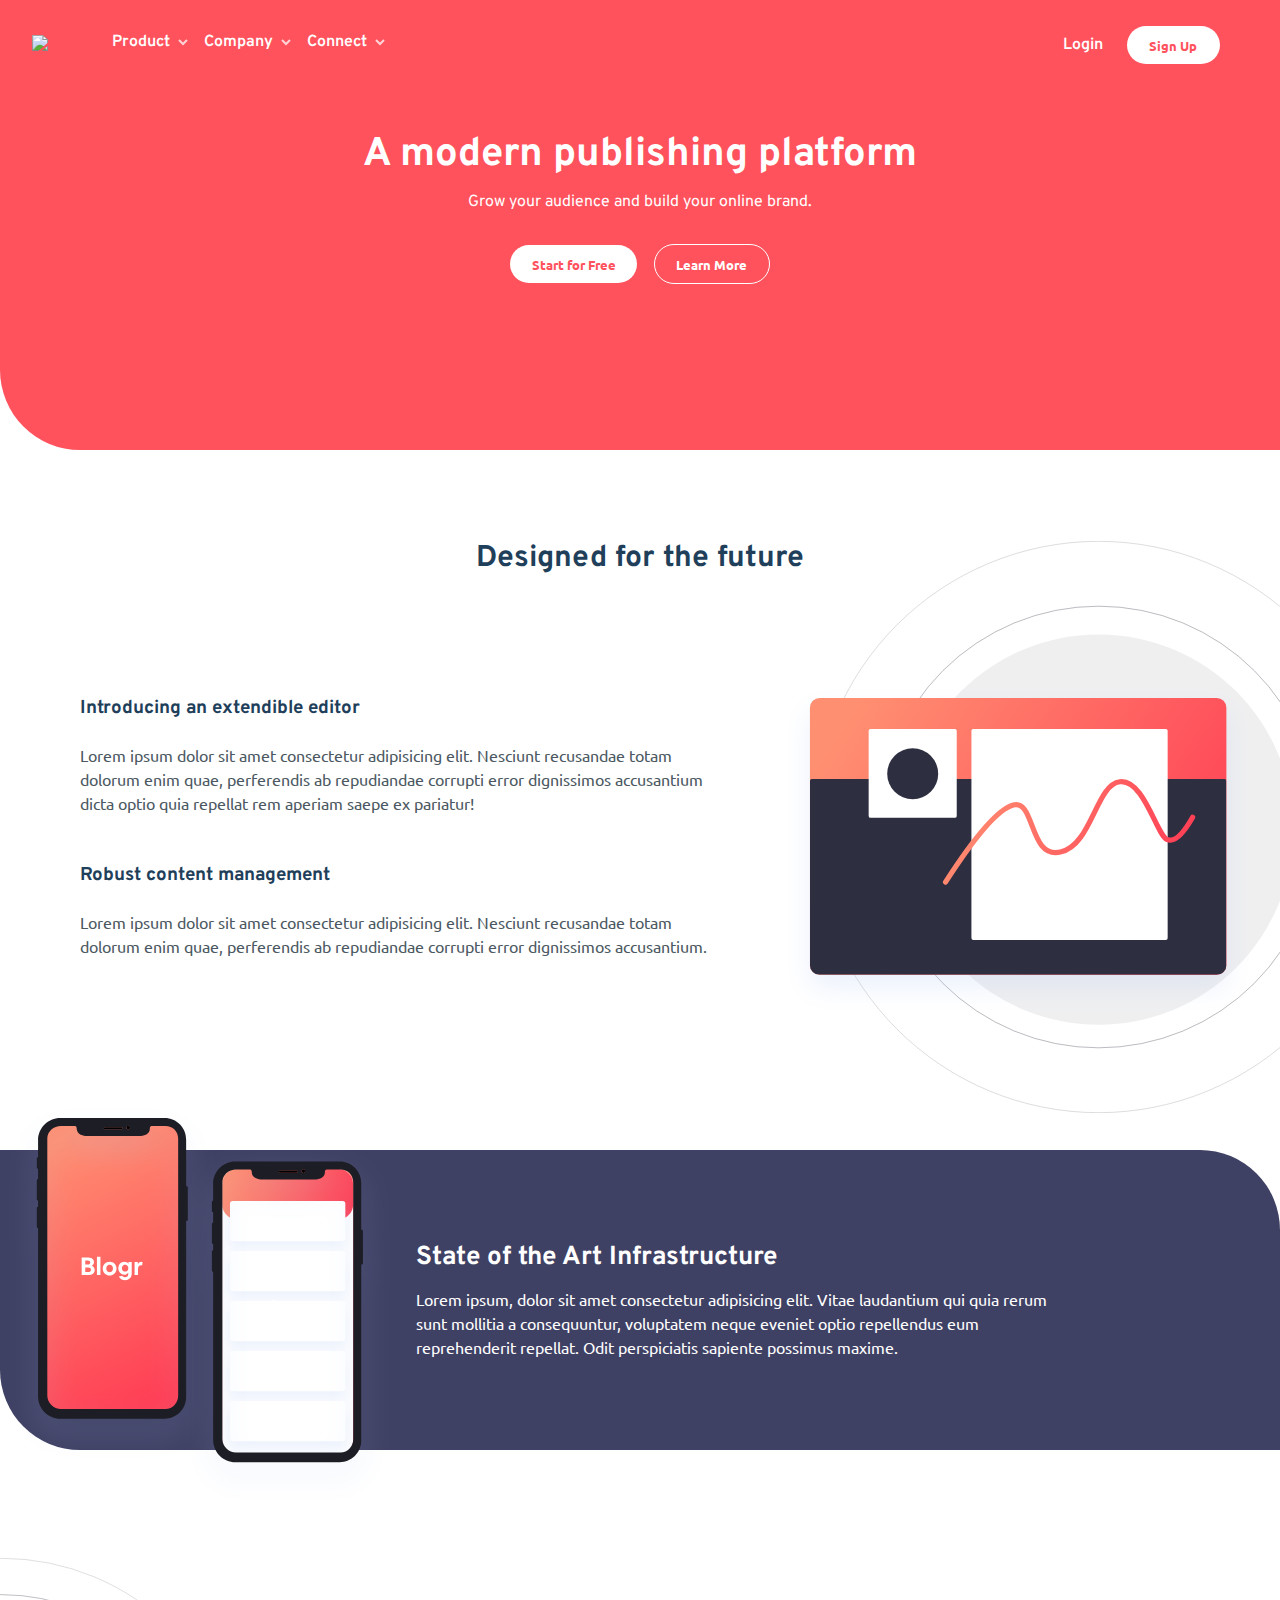
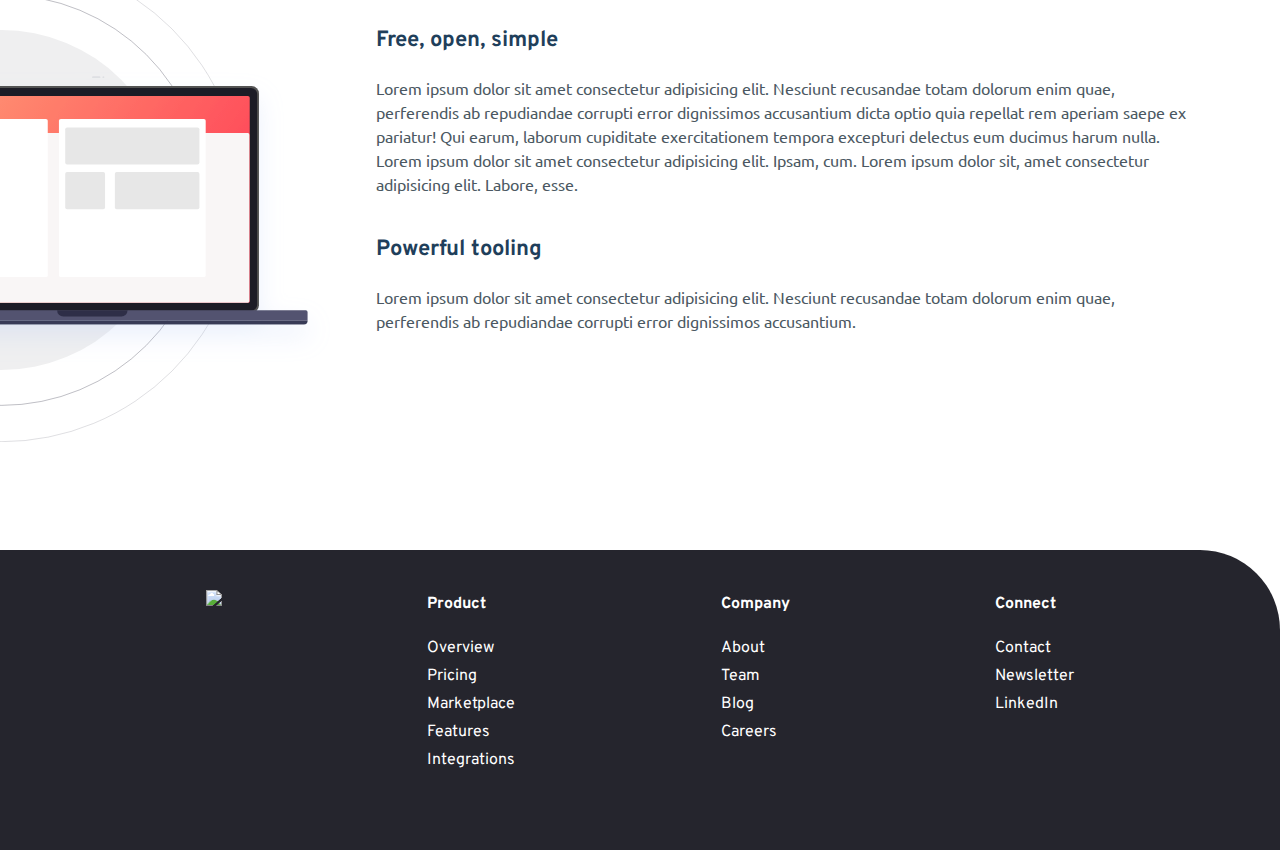
==== project-one.html @ 2218277d "Add files via upload" ====
<!DOCTYPE html>
<html lang="en">
<head>
    <meta charset="UTF-8">
    <meta http-equiv="X-UA-Compatible" content="IE=edge">
    <meta name="viewport" content="width=device-width, initial-scale=1.0">
    <title>Developing | Blogr Landing Page</title>
    <link rel="icon" type="image/x-icon" href="favicon.ico">
    <link rel="preconnect" href="https://fonts.googleapis.com">
    <link rel="preconnect" href="https://fonts.gstatic.com" crossorigin>
    <link href="https://fonts.googleapis.com/css2?family=Overpass:wght@300;600&family=Ubuntu:wght@400;500;700&display=swap" rel="stylesheet">
    <link rel="stylesheet" href="project-one.css">
</head>
<body>
    <header>
        <div class="header">
            <div class="logo">
                <img src="logo.svg" class="logo__img">
            </div>
            <div class="mobile-menu">
                <img src="icon-hamburger.svg" class="burger-menu">
            </div>
            <div class="nav">
                <ul class="nav__links">
                    <li class="nav__link"><a href="#">Product</a><span><img src="icon-arrow-light.svg" class="arrow-light"></span><span><img src="icon-arrow-dark.svg" class="arrow-dark"></span>
                        <div class="sub-menu">
                            <ul class="sub-menu__links">
                                <li class="sub-menu__link"><a href="#">Overview</a></li>
                                <li class="sub-menu__link"><a href="#">Pricing</a></li>
                                <li class="sub-menu__link"><a href="#">Marketplace</a></li>
                                <li class="sub-menu__link"><a href="#">Features</a></li>
                                <li class="sub-menu__link"><a href="#">Integrations</a></li>
                            </ul>
                        </div>
                    </li>
                    <li class="nav__link"><a href="#">Company</a><span><img src="icon-arrow-light.svg" class="arrow-light"></span><span><img src="icon-arrow-dark.svg" class="arrow-dark"></span>
                        <div class="sub-menu">
                            <ul class="sub-menu__links">
                                <li class="sub-menu__link"><a href="#">About</a></li>
                                <li class="sub-menu__link"><a href="#">Team</a></li>
                                <li class="sub-menu__link"><a href="#">Blog</a></li>
                                <li class="sub-menu__link"><a href="#">Careers</a></li>
                            </ul>
                        </div>
                    </li>
                    <li class="nav__link"><a href="#">Connect</a><span><img src="icon-arrow-light.svg" class="arrow-light"></span><span><img src="icon-arrow-dark.svg" class="arrow-dark"></span>
                        <div class="sub-menu">
                            <ul class="sub-menu__links">
                                <li class="sub-menu__link"><a href="#">Contact</a></li>
                                <li class="sub-menu__link"><a href="#">Newsletter</a></li>
                                <li class="sub-menu__link"><a href="#">LinkedIn</a></li>
                            </ul>
                        </div>
                    </li>
                </ul>

                <div class="usuarios">
                    <a class="usuarios__login" href="#">Login</a>
                    <button class="usuarios__signup">Sign Up</button>
                </div>
            </div>
        </div>

        <div class="hero">
            <h1 class="hero__title">A modern publishing platform</h1>
            <p class="hero__subtitle">Grow your audience and build your online brand.</p>
            <div class="hero__btns">
                <button class="hero__btn1">Start for Free</button>
                <button class="hero__btn2">Learn More</button>
            </div>
        </div>
    </header>

    <main>
        <div class="section1">
            <h2 class="section1__title">Designed for the future</h2>
            <div class="section1__flex">
                <div class="section1__texts">
                    <div class="section1__text">
                        <h3 class="text__title">Introducing an extendible editor</h3>
                        <p class="text__paragraph">Lorem ipsum dolor sit amet consectetur adipisicing elit. Nesciunt recusandae totam dolorum enim quae, perferendis ab repudiandae corrupti error dignissimos accusantium dicta optio quia repellat rem aperiam saepe ex pariatur!</p>
                        <h3 class="text__title">Robust content management</h3>
                        <p class="text__paragraph">Lorem ipsum dolor sit amet consectetur adipisicing elit. Nesciunt recusandae totam dolorum enim quae, perferendis ab repudiandae corrupti error dignissimos accusantium.</p>
                    </div>
                </div>
                <img src="illustration-editor-desktop.svg" class="section1__img">
            </div>
        </div>

        <div class="section2">
            <img src="illustration-phones.svg" class="section2__img">
            <div class="section2__text">
                <h3 class="section2__title">State of the Art Infrastructure</h3>
                <p class="section2__paragraph">Lorem ipsum, dolor sit amet consectetur adipisicing elit. Vitae laudantium qui quia rerum sunt mollitia a consequuntur, voluptatem neque eveniet optio repellendus eum reprehenderit repellat. Odit perspiciatis sapiente possimus maxime.</p>
            </div>
        </div>

        <div class="section3">
            <img src="illustration-laptop-desktop.svg" class="section3__img">
            <div class="section3__texts">
                <div class="section3__text">
                    <h3 class="text__title">Free, open, simple</h3>
                    <p class="text__paragraph">Lorem ipsum dolor sit amet consectetur adipisicing elit. Nesciunt recusandae totam dolorum enim quae, perferendis ab repudiandae corrupti error dignissimos accusantium dicta optio quia repellat rem aperiam saepe ex pariatur!
                    Qui earum, laborum cupiditate exercitationem tempora excepturi delectus eum ducimus harum nulla. Lorem ipsum dolor sit amet consectetur adipisicing elit. Ipsam, cum. Lorem ipsum dolor sit, amet consectetur adipisicing elit. Labore, esse.</p>
                    <h3 class="text__title">Powerful tooling</h3>
                    <p class="text__paragraph">Lorem ipsum dolor sit amet consectetur adipisicing elit. Nesciunt recusandae totam dolorum enim quae, perferendis ab repudiandae corrupti error dignissimos accusantium.</p>
                </div>
            </div>
        </div>
    </main>

    <footer class="footer">
        <div class="footer-logo">
            <img src="logo.svg" class="footer-logo__img">
        </div>
        <ul class="footer__links">
            <li class="footer__link first-link">Product</li>
            <li class="footer__link">Overview</li>
            <li class="footer__link">Pricing</li>
            <li class="footer__link">Marketplace</li>
            <li class="footer__link">Features</li>
            <li class="footer__link">Integrations</li>

        </ul>
        <ul class="footer__links">
            <li class="footer__link first-link">Company</li>
            <li class="footer__link">About</li>
            <li class="footer__link">Team</li>
            <li class="footer__link">Blog</li>
            <li class="footer__link">Careers</li>
        </ul>
        <ul class="footer__links">
            <li class="footer__link first-link">Connect</li>
            <li class="footer__link">Contact</li>
            <li class="footer__link">Newsletter</li>
            <li class="footer__link">LinkedIn</li>
        </ul>
    </footer>

    <script src="project1.js"></script>
</body>
</html>
---- project-one.css ----
*,
*::before,
*::after {
  padding: 0;
  margin: 0;
  -webkit-box-sizing: border-box;
          box-sizing: border-box;
}

header {
  width: 100%;
  height: 450px;
  background-image: url(/imgs/project-one/bg-pattern-intro-desktop.svg);
  background-size: cover;
  background-position: left;
  background-repeat: no-repeat;
  background-color: #ff525d;
  border-radius: 0px 0px 0px 80px;
}

header .header {
  width: 100%;
  height: 90px;
  display: -webkit-box;
  display: -ms-flexbox;
  display: flex;
  -webkit-box-align: center;
      -ms-flex-align: center;
          align-items: center;
  -webkit-box-pack: justify;
      -ms-flex-pack: justify;
          justify-content: space-between;
}

header .header .logo {
  margin-left: 2em;
}

header .header .logo .logo__img {
  width: 80px;
  cursor: pointer;
}

header .header .mobile-menu {
  display: none;
}

header .header .nav {
  width: 100%;
  height: inherit;
  display: -webkit-box;
  display: -ms-flexbox;
  display: flex;
  -webkit-box-align: center;
      -ms-flex-align: center;
          align-items: center;
  -webkit-box-pack: justify;
      -ms-flex-pack: justify;
          justify-content: space-between;
}

header .header .nav .close-menu {
  display: none;
}

header .header .nav .nav__links {
  width: 100%;
  height: inherit;
  display: -webkit-box;
  display: -ms-flexbox;
  display: flex;
  margin-left: 3em;
  margin-top: 4em;
  list-style: none;
}

header .header .nav .nav__links .nav__link {
  padding-left: 1em;
}

header .header .nav .nav__links .nav__link .sub-menu {
  display: none;
}

header .header .nav .nav__links .nav__link .sub-menu .sub-menu__links {
  position: absolute;
  list-style: none;
  display: -webkit-box;
  display: -ms-flexbox;
  display: flex;
  -webkit-box-orient: vertical;
  -webkit-box-direction: normal;
      -ms-flex-direction: column;
          flex-direction: column;
  height: -webkit-fit-content;
  height: -moz-fit-content;
  height: fit-content;
  background-color: white;
  z-index: 99;
  border-radius: 5px;
  margin-top: 1em;
  padding: 1em 0;
}

header .header .nav .nav__links .nav__link .sub-menu .sub-menu__links .sub-menu__link {
  padding: 0.4em 0;
}

header .header .nav .nav__links .nav__link .sub-menu .sub-menu__links .sub-menu__link a {
  color: #4b5862;
  margin: 1.25em;
}

header .header .nav .nav__links .nav__link .sub-menu .sub-menu__links .sub-menu__link a:hover {
  color: #000;
  text-decoration: none;
}

header .header .nav .nav__links .nav__link:hover .sub-menu {
  display: block;
}

header .header .nav .nav__links .nav__link:hover .arrow-light {
  -webkit-transform: rotate(180deg);
          transform: rotate(180deg);
}

header .header .nav .nav__links .nav__link a {
  text-decoration: none;
  color: white;
  font-family: "Overpass", sans-serif;
  font-weight: 600;
}

header .header .nav .nav__links .nav__link a:hover {
  text-decoration: underline;
}

header .header .nav .nav__links .arrow-light {
  margin-left: 0.5em;
  cursor: pointer;
}

header .header .nav .nav__links .arrow-dark {
  display: none;
}

header .header .nav .usuarios {
  display: -webkit-box;
  display: -ms-flexbox;
  display: flex;
  height: inherit;
  -webkit-box-align: center;
      -ms-flex-align: center;
          align-items: center;
}

header .header .nav .usuarios .usuarios__login {
  text-decoration: none;
  color: white;
  font-family: "Overpass", sans-serif;
  font-weight: 600;
  margin-right: 1.5em;
}

header .header .nav .usuarios .usuarios__signup {
  width: 7em;
  padding: 0.8em 1.6em;
  margin-right: 4.5em;
  border: none;
  background-color: white;
  color: #ff525d;
  font-family: "Ubuntu", sans-serif;
  font-weight: 700;
  border-radius: 20px;
  cursor: pointer;
}

header .header .nav .usuarios .usuarios__signup:hover {
  background-color: #ff7a85;
  color: white;
}

header .hero {
  width: 100%;
  height: 310px;
  display: -webkit-box;
  display: -ms-flexbox;
  display: flex;
  -webkit-box-orient: vertical;
  -webkit-box-direction: normal;
      -ms-flex-direction: column;
          flex-direction: column;
  -webkit-box-align: center;
      -ms-flex-align: center;
          align-items: center;
}

header .hero__title {
  font-family: "Overpass", sans-serif;
  color: white;
  font-size: 2.5em;
  margin-top: 1em;
  z-index: 98;
}

header .hero__subtitle {
  font-family: "Overpass", sans-serif;
  color: white;
  margin-top: 0.75em;
}

header .hero__btns {
  margin-top: 2em;
}

header .hero__btns .hero__btn1 {
  margin-right: 1em;
  width: -webkit-fit-content;
  width: -moz-fit-content;
  width: fit-content;
  padding: 0.8em 1.6em;
  border: none;
  background-color: white;
  color: #ff525d;
  font-family: "Ubuntu", sans-serif;
  font-weight: 700;
  border-radius: 20px;
  cursor: pointer;
}

header .hero__btns .hero__btn1:hover {
  background-color: #ff7a85;
  color: white;
}

header .hero__btns .hero__btn2 {
  width: -webkit-fit-content;
  width: -moz-fit-content;
  width: fit-content;
  padding: 0.8em 1.6em;
  border: 1px solid white;
  background-color: transparent;
  color: white;
  font-family: "Ubuntu", sans-serif;
  font-weight: 700;
  border-radius: 20px;
  cursor: pointer;
}

header .hero__btns .hero__btn2:hover {
  border: 1px solid transparent;
  background-color: white;
  color: #ff525d;
}

main .section1 {
  width: 100%;
  height: 700px;
  overflow-x: hidden;
}

main .section1__title {
  font-family: "Overpass", sans-serif;
  color: #1f3f5b;
  font-size: 30px;
  text-align: center;
  padding-top: 3em;
}

main .section1__flex {
  width: inherit;
  height: 500px;
  display: -webkit-box;
  display: -ms-flexbox;
  display: flex;
  -webkit-box-align: center;
      -ms-flex-align: center;
          align-items: center;
}

main .section1__flex .section1__texts {
  margin-left: 5em;
  margin-top: 3em;
  max-width: 55%;
}

main .section1__flex .section1__texts .section1__text .text__title {
  font-family: "Overpass", sans-serif;
  color: #1f3f5b;
  margin-bottom: 1.25em;
}

main .section1__flex .section1__texts .section1__text .text__paragraph {
  font-family: "Ubuntu", sans-serif;
  color: #4b5862;
  margin-bottom: 3em;
  line-height: 1.5;
  width: 90%;
}

main .section1__flex .section1__img {
  width: 600px;
  margin-right: -15em;
}

main .section2 {
  width: 100%;
  height: 300px;
  background-color: #3f4164;
  background-image: url(/imgs/project-one/bg-pattern-circles.svg);
  background-position: left;
  background-repeat: no-repeat;
  background-size: 450px;
  display: -webkit-box;
  display: -ms-flexbox;
  display: flex;
  -webkit-box-align: center;
      -ms-flex-align: center;
          align-items: center;
  gap: 1em;
  border-radius: 0px 80px 0px 80px;
}

main .section2__img {
  height: 400px;
  width: 400px;
  -o-object-fit: contain;
     object-fit: contain;
  position: relative;
  top: .25em;
}

main .section2__text {
  max-width: 50%;
}

main .section2__text .section2__title {
  font-family: "Overpass", sans-serif;
  color: white;
  font-size: 26px;
  margin-bottom: .5em;
}

main .section2__text .section2__paragraph {
  font-family: "Ubuntu", sans-serif;
  color: white;
  line-height: 1.5;
}

main .section3 {
  width: 100%;
  height: 700px;
  display: -webkit-box;
  display: -ms-flexbox;
  display: flex;
  -webkit-box-align: center;
      -ms-flex-align: center;
          align-items: center;
  gap: 1em;
}

main .section3__img {
  width: 600px;
  -o-object-fit: contain;
     object-fit: contain;
  margin-left: -15em;
}

main .section3__text {
  max-width: 90%;
}

main .section3__text .text__title {
  font-family: "Overpass", sans-serif;
  color: #1f3f5b;
  font-size: 22px;
  margin-bottom: 1em;
}

main .section3__text .text__paragraph {
  font-family: "Ubuntu", sans-serif;
  color: #4b5862;
  line-height: 1.5;
  margin-bottom: 2.5em;
}

.footer {
  width: 100%;
  height: 300px;
  background-color: #25252d;
  border-radius: 0px 80px 0px 0px;
  display: -webkit-box;
  display: -ms-flexbox;
  display: flex;
  -webkit-box-pack: space-evenly;
      -ms-flex-pack: space-evenly;
          justify-content: space-evenly;
  padding-top: 2.5em;
}

.footer-logo {
  cursor: pointer;
}

.footer__links {
  list-style: none;
}

.footer__links .footer__link {
  font-family: "Overpass", sans-serif;
  color: white;
  padding: 0.25em 0;
  cursor: pointer;
}

.footer__links .footer__link:hover {
  text-decoration: underline;
}

.footer__links .first-link {
  font-weight: 700;
  margin-bottom: 1em;
}

@media (max-width: 768px) {
  header .header .mobile-menu {
    display: block;
  }
  header .header .mobile-menu .burger-menu {
    display: block;
    margin-right: 2em;
    cursor: pointer;
  }
  header .header .nav {
    display: none;
    background-color: white;
    height: -webkit-fit-content;
    height: -moz-fit-content;
    height: fit-content;
    width: 80%;
    -webkit-box-orient: vertical;
    -webkit-box-direction: normal;
        -ms-flex-direction: column;
            flex-direction: column;
    margin: 0 auto;
    border-radius: 5px;
    position: absolute;
    top: 8em;
    right: 4em;
    z-index: 99;
  }
  header .header .nav .nav__links {
    -webkit-box-orient: vertical;
    -webkit-box-direction: normal;
        -ms-flex-direction: column;
            flex-direction: column;
    margin-left: 0;
    margin-top: 2em;
    -webkit-box-align: center;
        -ms-flex-align: center;
            align-items: center;
    padding: .5em 0;
  }
  header .header .nav .nav__links .nav__link {
    padding: .75em 0;
  }
  header .header .nav .nav__links .nav__link .sub-menu {
    display: none;
  }
  header .header .nav .nav__links .nav__link .sub-menu .sub-menu__links {
    background-color: #c8c8cb;
  }
  header .header .nav .nav__links .nav__link .sub-menu .sub-menu__links .sub-menu__link {
    padding: 0.4em 0;
  }
  header .header .nav .nav__links .nav__link .sub-menu .sub-menu__links .sub-menu__link a:hover {
    color: #000;
  }
  header .header .nav .nav__links .nav__link:hover .sub-menu {
    display: block;
  }
  header .header .nav .nav__links .nav__link:hover .arrow-dark {
    -webkit-transform: rotate(180deg);
            transform: rotate(180deg);
  }
  header .header .nav .nav__links .nav__link a {
    text-decoration: none;
    color: #000;
    font-family: "Overpass", sans-serif;
    font-weight: 600;
  }
  header .header .nav .nav__links .nav__link a:hover {
    text-decoration: underline;
  }
  header .header .nav .nav__links .arrow-light {
    display: none;
  }
  header .header .nav .nav__links .arrow-dark {
    display: inline-block;
    margin-left: 0.4em;
  }
  header .header .nav .usuarios {
    -webkit-box-orient: vertical;
    -webkit-box-direction: normal;
        -ms-flex-direction: column;
            flex-direction: column;
    margin-top: 2em;
    padding: .5em 0;
  }
  header .header .nav .usuarios .usuarios__login {
    color: #4b5862;
    margin-right: 0;
    margin-bottom: 1em;
  }
  header .header .nav .usuarios .usuarios__login:hover {
    color: #000;
  }
  header .header .nav .usuarios .usuarios__signup {
    width: 7em;
    padding: 0.8em 1.6em;
    margin-right: 0;
    background-color: #ff525d;
    color: white;
  }
  header .hero__title {
    text-align: center;
    margin: 0 .15em;
  }
  header .hero__subtitle {
    text-align: center;
  }
  main .section1 {
    height: -webkit-fit-content;
    height: -moz-fit-content;
    height: fit-content;
  }
  main .section1__flex {
    height: -webkit-fit-content;
    height: -moz-fit-content;
    height: fit-content;
    -webkit-box-orient: vertical;
    -webkit-box-direction: reverse;
        -ms-flex-direction: column-reverse;
            flex-direction: column-reverse;
    margin-bottom: 8em;
  }
  main .section1__flex .section1__texts {
    max-width: 100%;
  }
  main .section1__flex .section1__texts .section1__text .text__paragraph {
    width: 95%;
  }
  main .section1__flex .section1__img {
    max-width: 400px;
    margin-right: 0;
    margin-top: 2em;
  }
  main .section2 {
    height: -webkit-fit-content;
    height: -moz-fit-content;
    height: fit-content;
    background-position: center;
    background-size: 350px;
    -webkit-box-orient: vertical;
    -webkit-box-direction: normal;
        -ms-flex-direction: column;
            flex-direction: column;
  }
  main .section2__img {
    top: -8em;
  }
  main .section2__text {
    max-width: 80%;
    position: relative;
    top: -8em;
  }
  main .section2__text .section2__title {
    text-align: center;
  }
  main .section2__text .section2__paragraph {
    text-align: center;
    line-height: 2;
  }
  main .section3 {
    height: -webkit-fit-content;
    height: -moz-fit-content;
    height: fit-content;
    -webkit-box-orient: vertical;
    -webkit-box-direction: normal;
        -ms-flex-direction: column;
            flex-direction: column;
    -webkit-box-align: center;
        -ms-flex-align: center;
            align-items: center;
    -webkit-box-pack: center;
        -ms-flex-pack: center;
            justify-content: center;
    gap: 1em;
  }
  main .section3__img {
    width: 500px;
    margin: 3em auto 0;
  }
  main .section3__text {
    max-width: 100%;
    text-align: center;
    margin: 0 1.5em;
  }
  .footer {
    height: 900px;
    -webkit-box-orient: vertical;
    -webkit-box-direction: normal;
        -ms-flex-direction: column;
            flex-direction: column;
    -webkit-box-pack: space-evenly;
        -ms-flex-pack: space-evenly;
            justify-content: space-evenly;
    -webkit-box-align: center;
        -ms-flex-align: center;
            align-items: center;
  }
  .footer-logo {
    cursor: pointer;
  }
  .footer__links {
    list-style: none;
    text-align: center;
  }
  .footer__links .footer__link {
    font-family: "Overpass", sans-serif;
    color: white;
    padding: 0.25em 0;
    cursor: pointer;
  }
  .footer__links .footer__link:hover {
    text-decoration: underline;
  }
  .footer__links .first-link {
    font-weight: 700;
    margin-top: 3em;
  }
}
/*# sourceMappingURL=project-one.css.map */
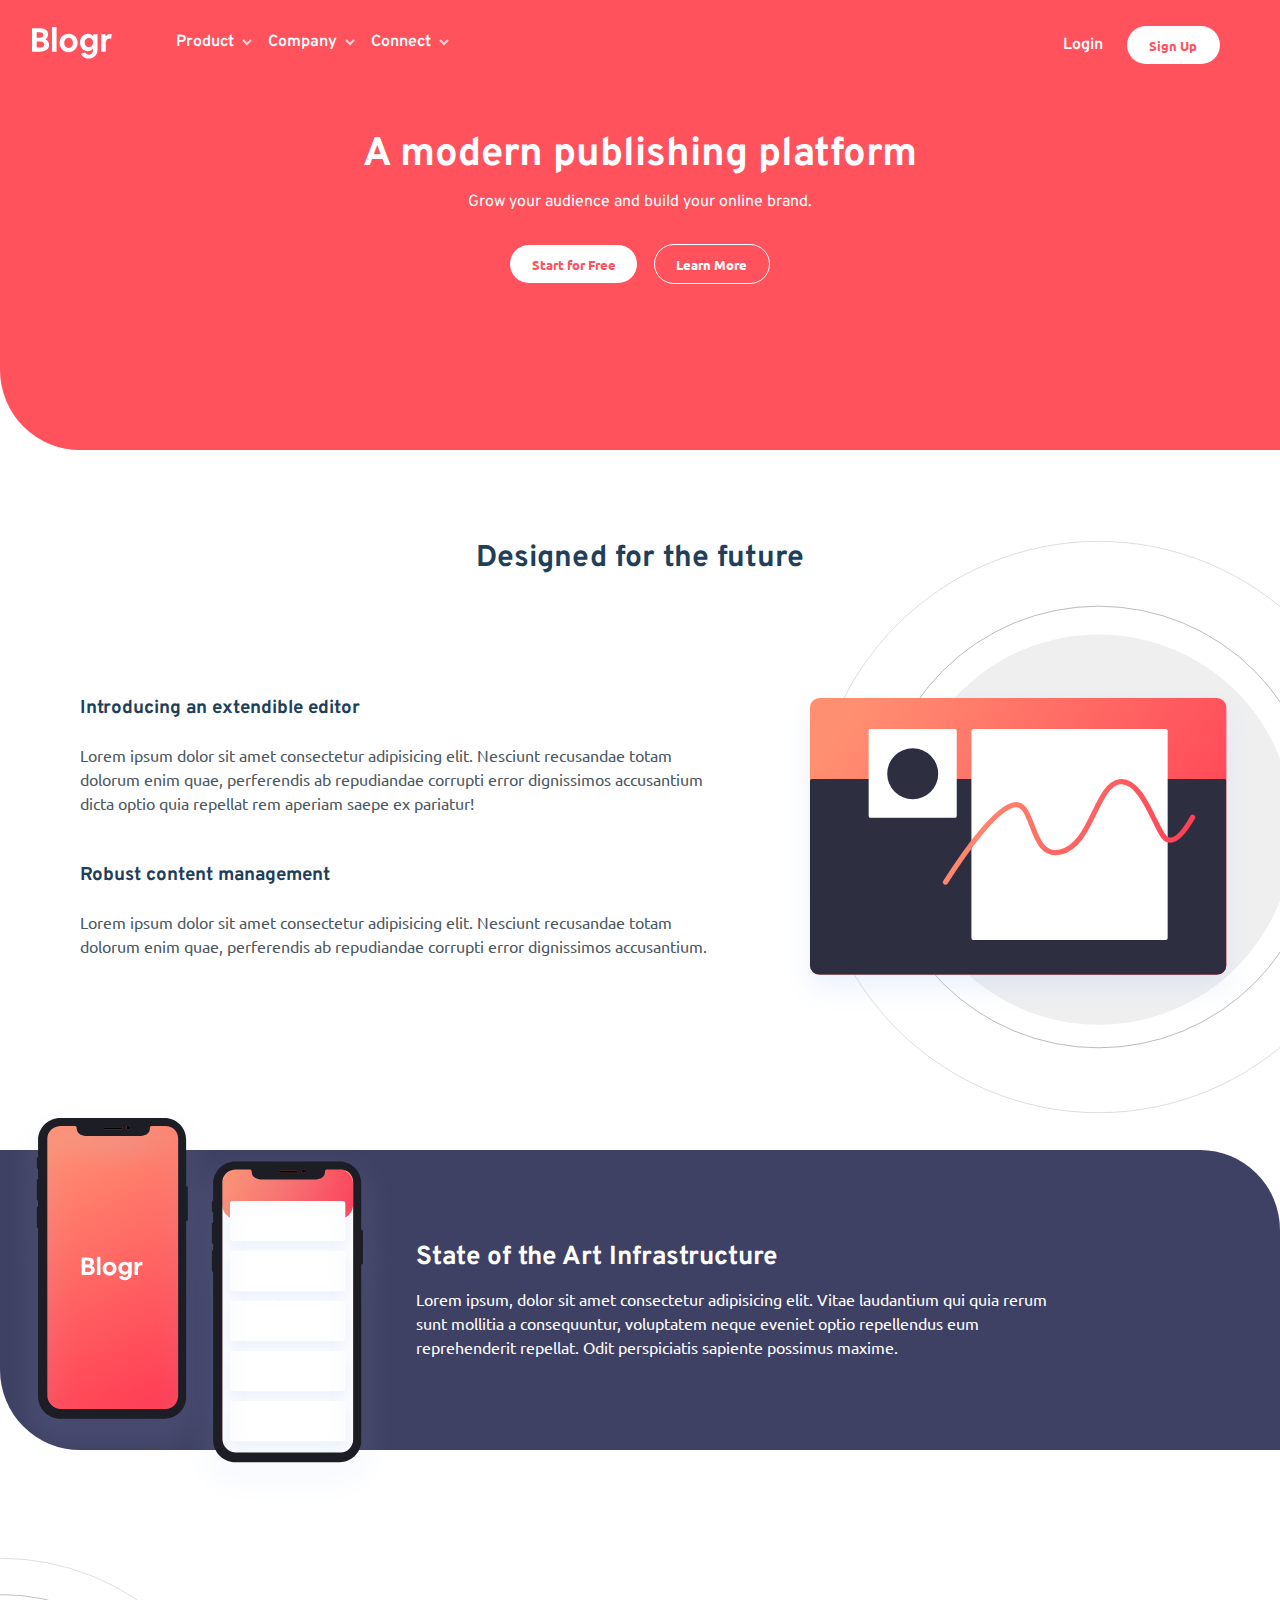
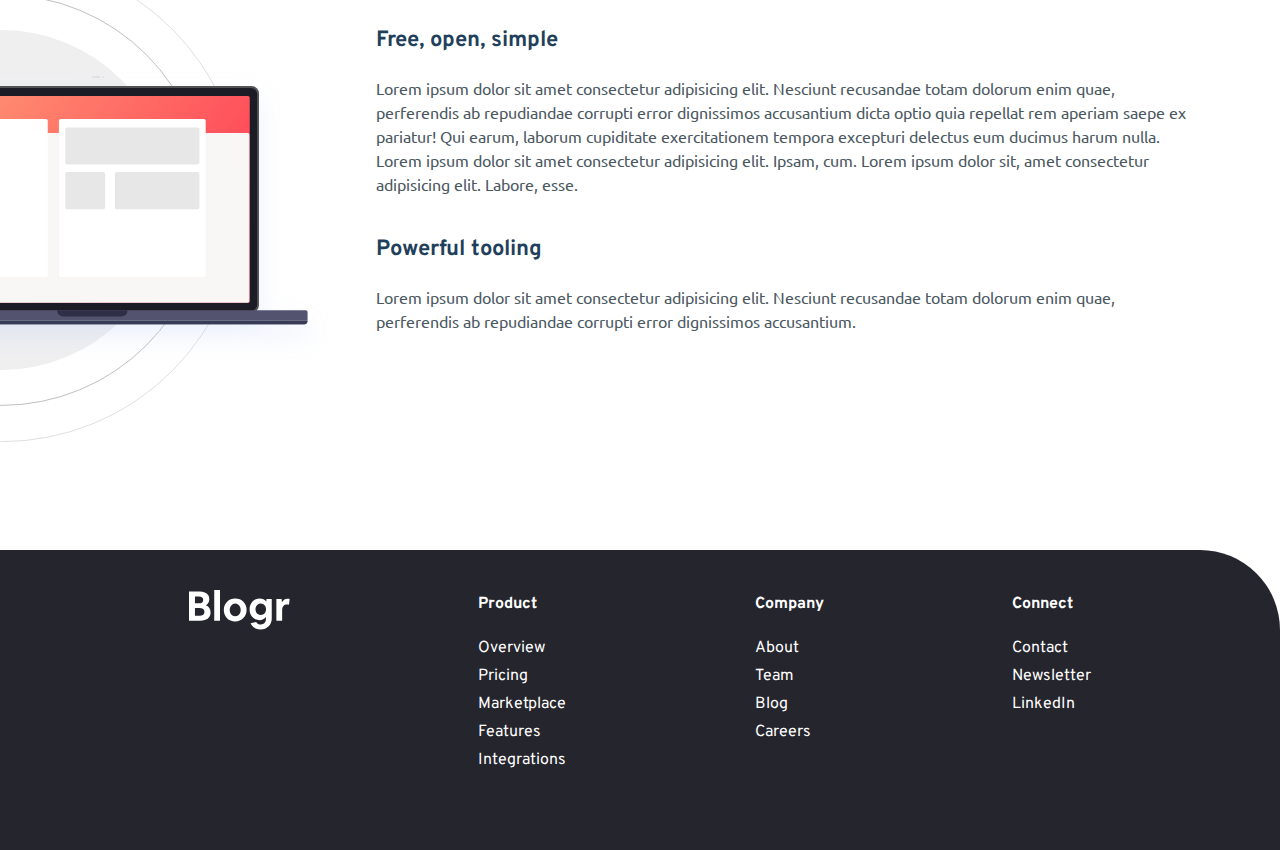
==== commit d7dfbea7: "Update project-one.html" ====
--- a/project-one.html
+++ b/project-one.html
@@ -15,7 +15,7 @@
     <header>
         <div class="header">
             <div class="logo">
-                <img src="logo.svg" class="logo__img">
+                <img src="logo-project1.svg" class="logo__img">
             </div>
             <div class="mobile-menu">
                 <img src="icon-hamburger.svg" class="burger-menu">
@@ -111,7 +111,7 @@
 
     <footer class="footer">
         <div class="footer-logo">
-            <img src="logo.svg" class="footer-logo__img">
+            <img src="logo-project1.svg" class="footer-logo__img">
         </div>
         <ul class="footer__links">
             <li class="footer__link first-link">Product</li>
@@ -139,4 +139,4 @@
 
     <script src="project1.js"></script>
 </body>
-</html>+</html>
